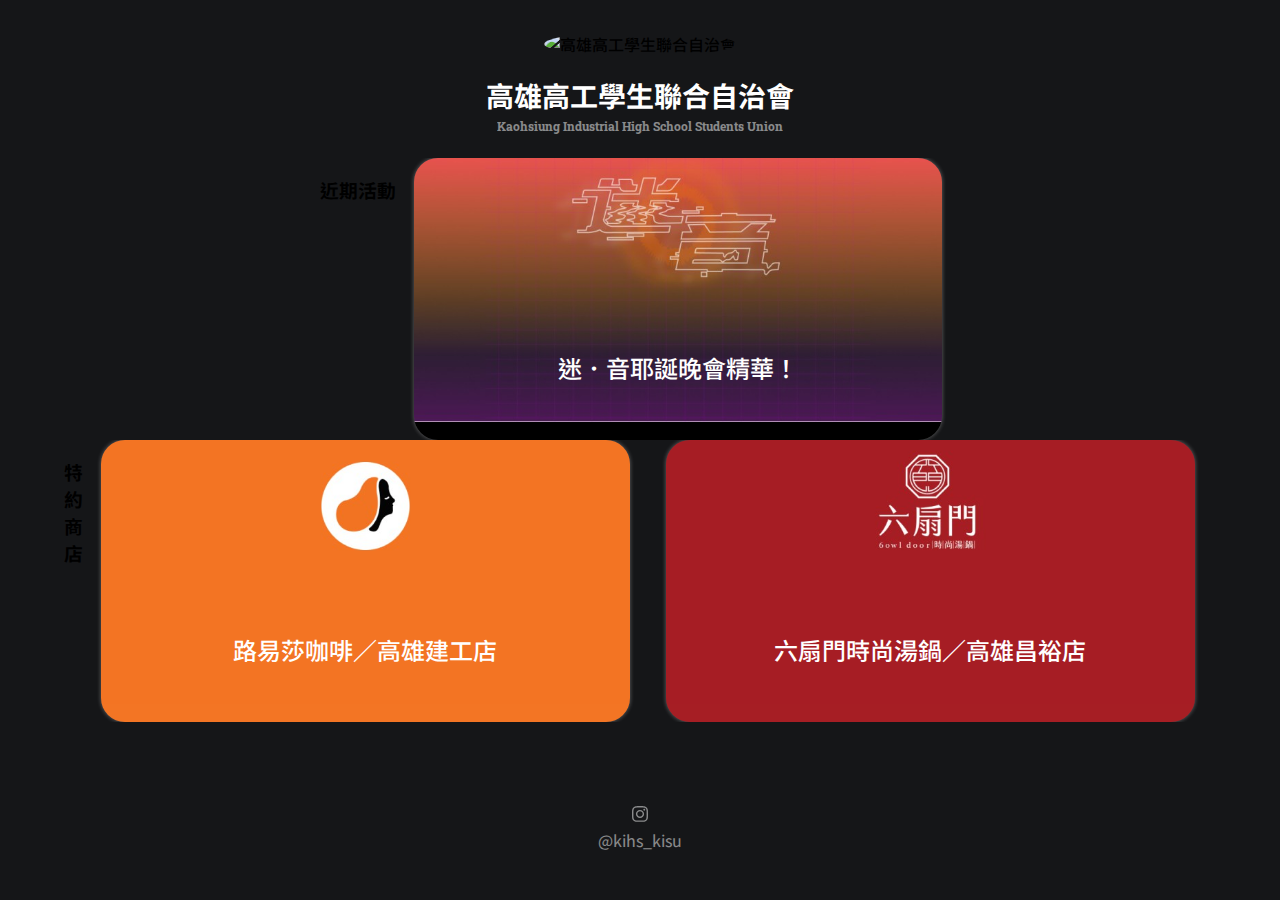
==== index.html @ 0475a8fc "List: add Partners" ====
<!DOCTYPE html>
<html lang="zh-Hant-TW">

<head>
    <meta charset="utf-8">
    <title>雄工學聯傳送門</title>
    <link href="style.css" rel="stylesheet" />
    <link href="https://fonts.googleapis.com/css?family=Google+Sans:500" rel="stylesheet">
    <link href="https://fonts.googleapis.com/css?family=Noto+Sans+TC:500,700&display=swap&subset=chinese-traditional"
        rel="stylesheet">
    <link href="https://fonts.googleapis.com/css?family=Roboto+Slab&display=swap" rel="stylesheet">

    <link rel="icon" sizes="192x192" href="img/icon.png">
    <meta name="viewport" content="width=device-width, user-scalable=no">
    <meta name="theme-color" content="#FFFFFF">
</head>

<body>
    <div class=page>
        <div class=header>
            <img id=pic src="https://avatars0.githubusercontent.com/u/59478259" alt="高雄高工學生聯合自治會"></img>
            <h1>高雄高工學生聯合自治會</h1>
            <h2>Kaohsiung Industrial High School Students Union</h2>
        </div>
        <div class=list id=list_events>
            <h3>近期活動</h3>
            <a href="https://youtu.be/QyFqoNJpr683">
                <div class=list_item style="background-image: url(img/memeing.jpg);">迷．音耶誕晚會精華！</div>
            </a>
        </div>
        <div class=list id=list_partners>
            <h3>特約商店</h3>
            <a href="./partners/louisa">
                <div class=list_item style="background-image: url(partners/louisa/louisa.jpg); background-color: #F37524;">路易莎咖啡／高雄建工店</div>
            </a>
            <a href="./partners/6owl_door">
                <div class=list_item style="background-image: url(partners/6owl_door/6owl_door.jpg); background-color: #A61E24;">六扇門時尚湯鍋／高雄昌裕店</div>
            </a>
            <a href="./partners/cheese_pepper">
                <div class=list_item style="background-image: url(partners/cheese_pepper/cheese_pepper.jpg); background-color:#F3DC67; color: #000;">起司胡椒</div>
            </a>
            <a href="./partners/daughters_husband">
                <div class=list_item style="background-image: url(partners/daughters_husband/daughters_husband.jpg); background-color: #F5F5F5; color: #000;">半子</div>
            </a>
            <a href="./partners/caseker">
                <div class=list_item style="background-image: url(partners/caseker/caseker.jpg); background-color: #000;">卡滋嗑炸雞／建工店</div>
            </a>
            <a href="./partners/ichiban">
                <div class=list_item style="background-image: url(partners/ichiban/ichiban.jpg); background-color: #FFF100; color: #000;">一番鍋燒／大昌店</div>
            </a>
            <a href="./partners/tongyiguo">
                <div class=list_item style="background-image: url(partners/tongyiguo/tongyiguo.jpg); background-color: #FFF; color: #000;">銅一鍋／大昌店</div>
            </a>
            <a href="./partners/in_tea">
                <div class=list_item style="background-image: url(partners/in_tea/in_tea.jpg); background-color: #033A5F;">IN TEA／高雄建工店</div>
            </a>
            <a href="./partners/moink">
                <div class=list_item style="background-image: url(partners/moink/moink.jpg); background-color: #48718F;">墨墨設計</div>
            </a>
        </div>
    </div>
    <div class=social>
        <a href="https://www.instagram.com/kihs_kisu/">
            <div class=social_item>
                <img src="img/ig_icon.svg" id="ig_icon" alt="Instagram Logo" />@kihs_kisu
            </div>
        </a>
    </div>

    <script>
        var item = document.getElementsByClassName('list')[0];

        window.addEventListener('wheel', function (e) {

            if (e.deltaY > 0) item.scrollLeft += 100;
            else item.scrollLeft -= 100;
        });
    </script>

</body>

</html>
---- style.css ----
/*General*/
html,
body {
    background: #151618;
    width: 100%;
    margin: 0;
    font-family: "Google Sans", "Noto Sans TC", sans-serif;
    font-weight: 500;
    text-align: center;
    -webkit-tap-highlight-color: transparent;
}

.page {
    width: 100%
}

a {
    color: #fff;
    text-decoration: none;
}


/*Header*/
.header {
    height: 100%;
    position: relative;
    margin-top: 2em;
}

#pic {
    width: 8em;
    border-radius: 100%;
    margin-bottom: -2em;
}

h1 {
    color: #FFF;
    font-size: 1.75em;
    margin-bottom: -.25em;
}

h2 {
    color: #FFF;
    opacity: .5;
    font-size: .75em;
    margin-bottom: 2em;
    font-family: "Roboto Slab", sans-serif;
}


/*List*/
.list {
    max-width: 90vw;
    margin: 0 auto;
}

.list_item {
    color: #fff;
    font-size: 1.1em;
    border-radius: 1em;
    padding: 6.4em .35em 1.2em;
    margin-bottom: .75em;
    height: 100%;
    
    box-shadow: 0 0 4px #FFFFFF59;
    transition: box-shadow .28s cubic-bezier(0.4,0.0,0.2,1);

    background-color: #000000;
    background-repeat: no-repeat;
    background-position: top center;
    background-size: 100% auto;
}

.list_item:focus, .list_item:active {
    outline: 0;
    box-shadow: 0 0 8px #00000059;
}


/*Footer*/
.social {
    color: #fff;
    opacity: 0.5;
    font-weight: 400;
    width: 5em;
    right: 0;
    left: 0;
    bottom: 2em;
    position: relative;
    margin: 3em auto 0 auto;
}

#ig_icon {
    width: 1em;
}


/*Scrollbar*/
::-webkit-scrollbar {
    width: .5em;
    height: .5em;
}

::-webkit-scrollbar-track {
    background: transparent;
}

::-webkit-scrollbar-corner {
    background: transparent;
}

::-webkit-scrollbar-thumb {
    background: #000000;
    border-radius: 2em;
}

::-webkit-scrollbar-thumb:hover {
    background: #424242;
    border-radius: 2em;
}




/*iPhone 5/SE support*/
@media only screen 
and (max-device-width : 320px) 
and (orientation : portrait) {
    html, body {margin-bottom: .5em; }
    a {font-size: .8em;}
    h1 {font-size: 1.5em;}
    h2 {font-size: .5em;}
    .list_item {
        font-size: 1.1em;
        border-radius: 12px;
        padding: 5.8em .35em 1.2em;
        margin-bottom: .75em;
        height: 1em;
        
        box-shadow: 0 0 4px #FFFFFF59;
        transition: box-shadow .28s cubic-bezier(0.4,0.0,0.2,1);
    }
    .social {
        width: 4em;
        height: 1em;
        position: relative;
    }
}

@media only screen 
  and (min-device-width: 1200px) 
  and (-webkit-min-device-pixel-ratio: 1) {
    .list {
        display: inline-flex;
        overflow-x: auto;
    }
    .list_item {
        font-size: 1.5em;
        padding: 8em .35em 0em;
        margin: 0 .75em;
        width: 40vw;
        height: 10vh;
    }
    .social {
        width: 6em;
        height: 1em;
        position: absolute;
        bottom: 5em;
    }
}
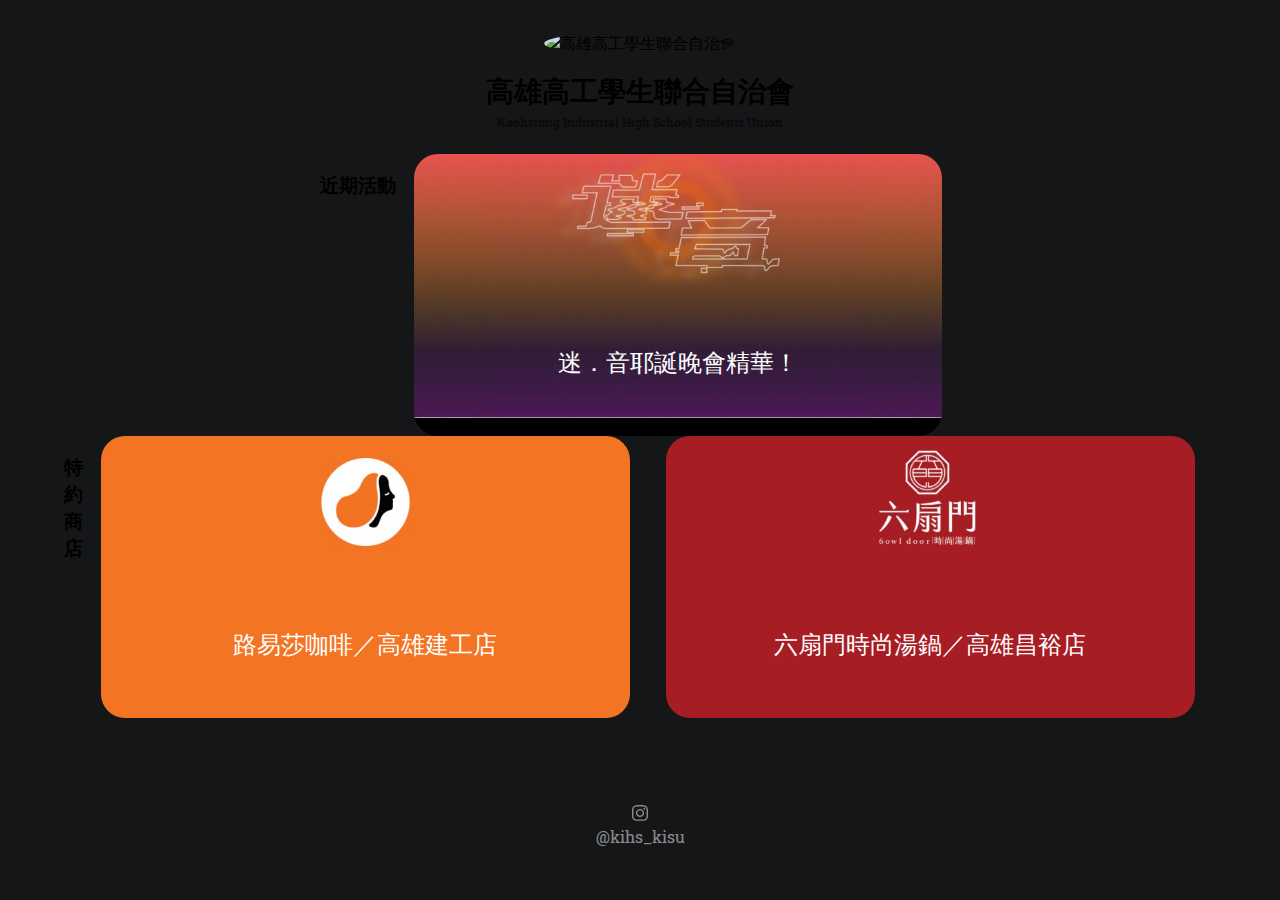
==== commit 450d76b4: "HTML: remove unused lines" ====
--- a/index.html
+++ b/index.html
@@ -5,9 +5,6 @@
     <meta charset="utf-8">
     <title>雄工學聯傳送門</title>
     <link href="style.css" rel="stylesheet" />
-    <link href="https://fonts.googleapis.com/css?family=Google+Sans:500" rel="stylesheet">
-    <link href="https://fonts.googleapis.com/css?family=Noto+Sans+TC:500,700&display=swap&subset=chinese-traditional"
-        rel="stylesheet">
     <link href="https://fonts.googleapis.com/css?family=Roboto+Slab&display=swap" rel="stylesheet">
 
     <link rel="icon" sizes="192x192" href="img/icon.png">
--- a/style.css
+++ b/style.css
@@ -4,7 +4,7 @@
     background: #151618;
     width: 100%;
     margin: 0;
-    font-family: "Google Sans", "Noto Sans TC", sans-serif;
+    font-family: "Roboto Slab", sans-serif;
     font-weight: 500;
     text-align: center;
     -webkit-tap-highlight-color: transparent;
@@ -34,17 +34,14 @@
 }
 
 h1 {
-    color: #FFF;
     font-size: 1.75em;
     margin-bottom: -.25em;
 }
 
 h2 {
-    color: #FFF;
     opacity: .5;
     font-size: .75em;
     margin-bottom: 2em;
-    font-family: "Roboto Slab", sans-serif;
 }
 
 
@@ -55,14 +52,12 @@
 }
 
 .list_item {
-    color: #fff;
     font-size: 1.1em;
     border-radius: 1em;
     padding: 6.4em .35em 1.2em;
     margin-bottom: .75em;
     height: 100%;
     
-    box-shadow: 0 0 4px #FFFFFF59;
     transition: box-shadow .28s cubic-bezier(0.4,0.0,0.2,1);
 
     background-color: #000000;
@@ -79,7 +74,6 @@
 
 /*Footer*/
 .social {
-    color: #fff;
     opacity: 0.5;
     font-weight: 400;
     width: 5em;
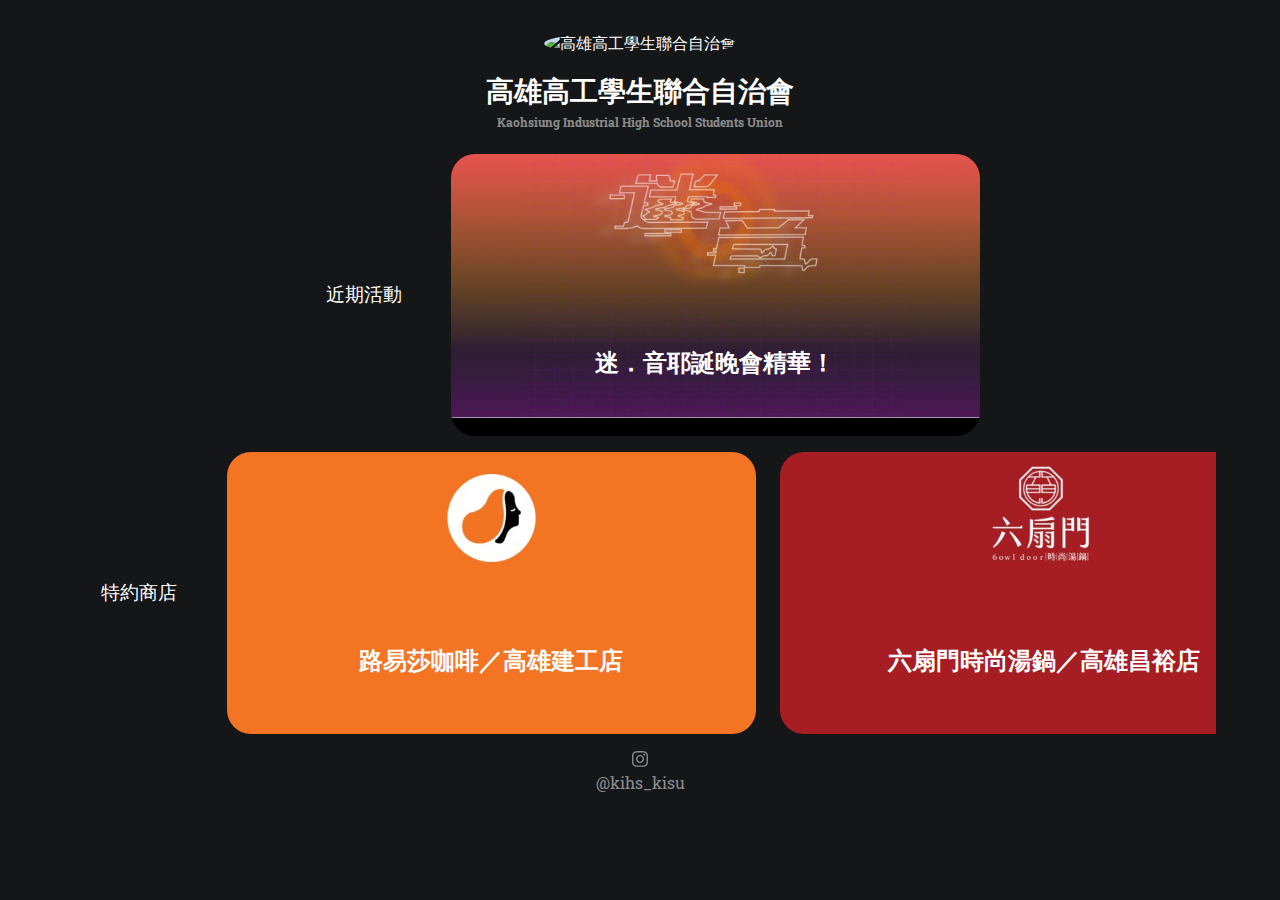
==== commit f5065bfd: "HTML: remember scroll position" ====
--- a/index.html
+++ b/index.html
@@ -10,6 +10,16 @@
     <link rel="icon" sizes="192x192" href="img/icon.png">
     <meta name="viewport" content="width=device-width, user-scalable=no">
     <meta name="theme-color" content="#FFFFFF">
+    <script>
+        document.addEventListener("DOMContentLoaded", function(event) { 
+            var scrollpos = localStorage.getItem('scrollpos');
+            if (scrollpos) window.scrollTo(0, scrollpos);
+        });
+
+        window.onbeforeunload = function(e) {
+            localStorage.setItem('scrollpos', window.scrollY);
+        };
+    </script>
 </head>
 
 <body>
--- a/style.css
+++ b/style.css
@@ -8,6 +8,17 @@
     font-weight: 500;
     text-align: center;
     -webkit-tap-highlight-color: transparent;
+    color: #FFF;
+    animation: fadeIn ease-in-out 0.2s;
+}
+
+@keyframes fadeIn{
+    0% {
+      opacity:0;
+    }
+    100% {
+      opacity:1;
+    }
 }
 
 .page {
@@ -44,6 +55,13 @@
     margin-bottom: 2em;
 }
 
+h2, h3 {
+    white-space: nowrap;
+}
+
+h3 {
+    font-weight: 500;
+}
 
 /*List*/
 .list {
@@ -53,12 +71,13 @@
 
 .list_item {
     font-size: 1.1em;
+    font-weight: 700;
     border-radius: 1em;
     padding: 6.4em .35em 1.2em;
     margin-bottom: .75em;
     height: 100%;
     
-    transition: box-shadow .28s cubic-bezier(0.4,0.0,0.2,1);
+    transition: box-shadow .2s cubic-bezier(0.4,0.0,0.2,1);
 
     background-color: #000000;
     background-repeat: no-repeat;
@@ -68,7 +87,11 @@
 
 .list_item:focus, .list_item:active {
     outline: 0;
-    box-shadow: 0 0 8px #00000059;
+    box-shadow: inset 0 0 8px #000000;
+}
+
+#list_partners {
+    margin-top: 1em;
 }
 
 
@@ -86,6 +109,7 @@
 
 #ig_icon {
     width: 1em;
+    fill: #ffffff;
 }
 
 
@@ -132,7 +156,7 @@
         height: 1em;
         
         box-shadow: 0 0 4px #FFFFFF59;
-        transition: box-shadow .28s cubic-bezier(0.4,0.0,0.2,1);
+        transition: box-shadow .2s cubic-bezier(0.4,0.0,0.2,1);
     }
     .social {
         width: 4em;
@@ -148,17 +172,20 @@
         display: inline-flex;
         overflow-x: auto;
     }
+    h3 {
+        margin: auto 2em;
+    }
     .list_item {
         font-size: 1.5em;
         padding: 8em .35em 0em;
-        margin: 0 .75em;
+        margin: 0 .5em;
         width: 40vw;
         height: 10vh;
     }
     .social {
         width: 6em;
-        height: 1em;
-        position: absolute;
-        bottom: 5em;
+        height: 2em;
+        position: relative;
+        bottom: 2em;
     }
 }
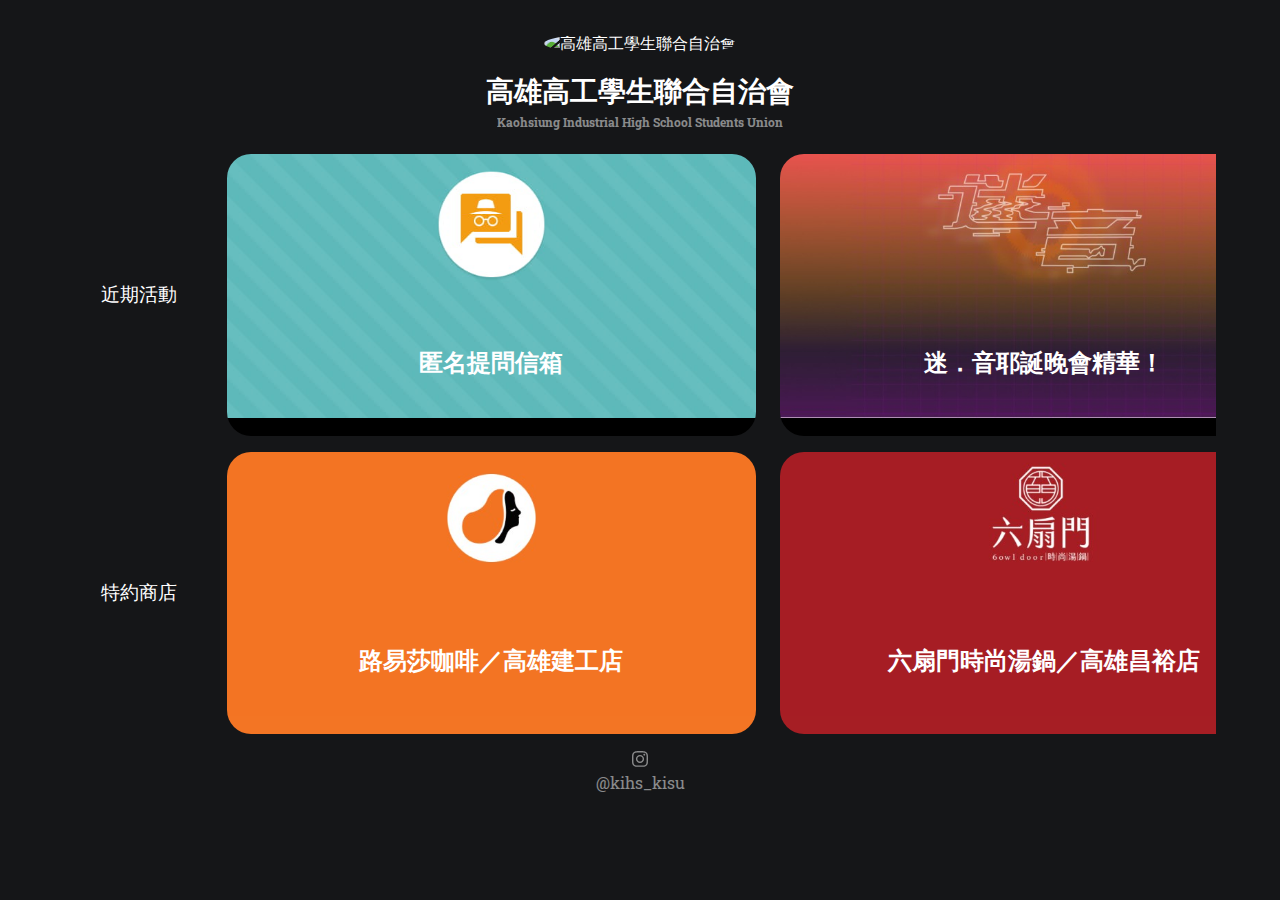
==== commit 35984e16: "List: add Anonymous" ====
--- a/index.html
+++ b/index.html
@@ -31,6 +31,9 @@
         </div>
         <div class=list id=list_events>
             <h3>近期活動</h3>
+            <a href="https://peing.net/zh-TW/kihs_kisu">
+                <div class=list_item style="background-image: url(img/anonymous.jpg);">匿名提問信箱</div>
+            </a>
             <a href="https://youtu.be/QyFqoNJpr683">
                 <div class=list_item style="background-image: url(img/memeing.jpg);">迷．音耶誕晚會精華！</div>
             </a>
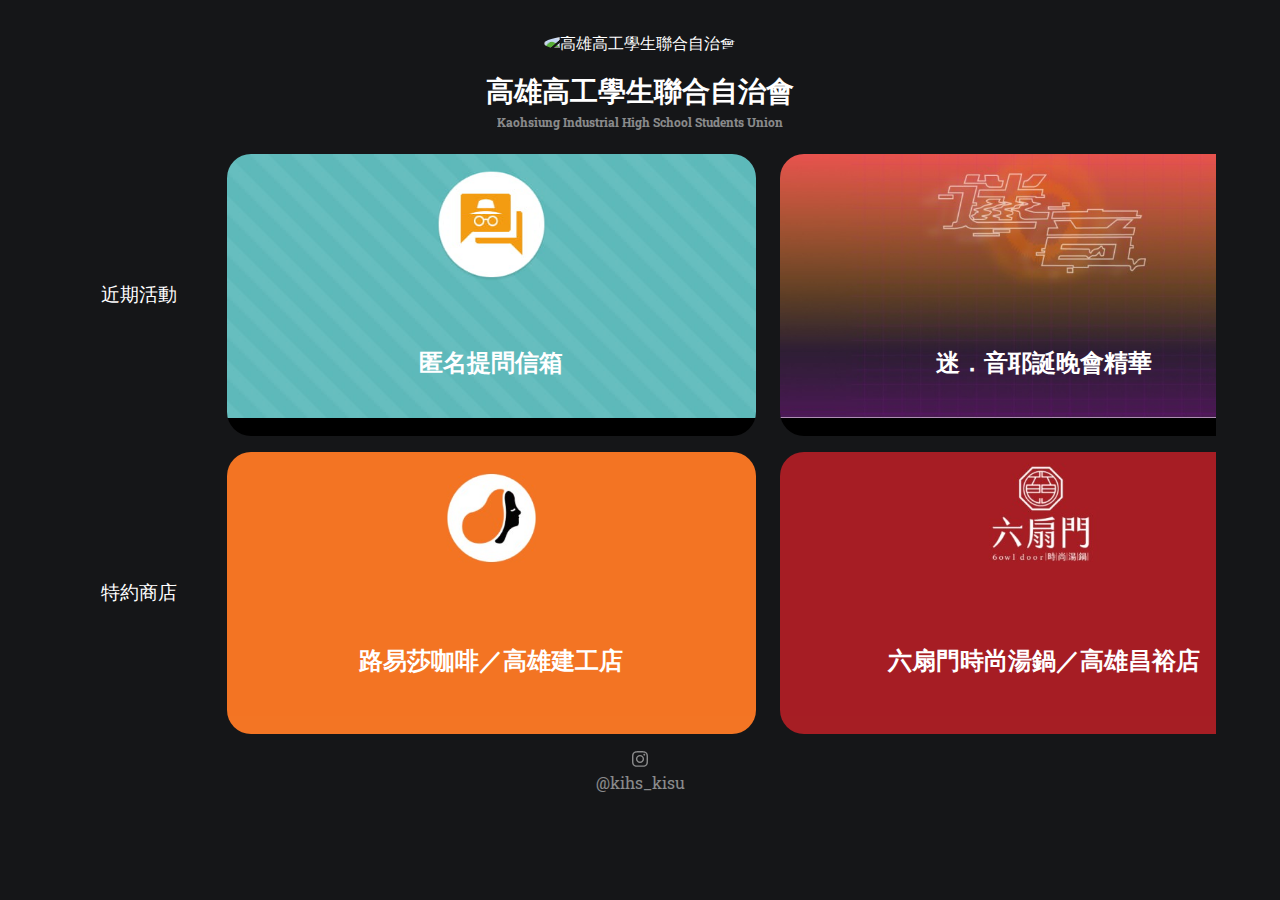
==== commit 05c57506: "List: fix punctuation" ====
--- a/index.html
+++ b/index.html
@@ -35,7 +35,7 @@
                 <div class=list_item style="background-image: url(img/anonymous.jpg);">匿名提問信箱</div>
             </a>
             <a href="https://youtu.be/QyFqoNJpr683">
-                <div class=list_item style="background-image: url(img/memeing.jpg);">迷．音耶誕晚會精華！</div>
+                <div class=list_item style="background-image: url(img/memeing.jpg);">迷．音耶誕晚會精華</div>
             </a>
         </div>
         <div class=list id=list_partners>
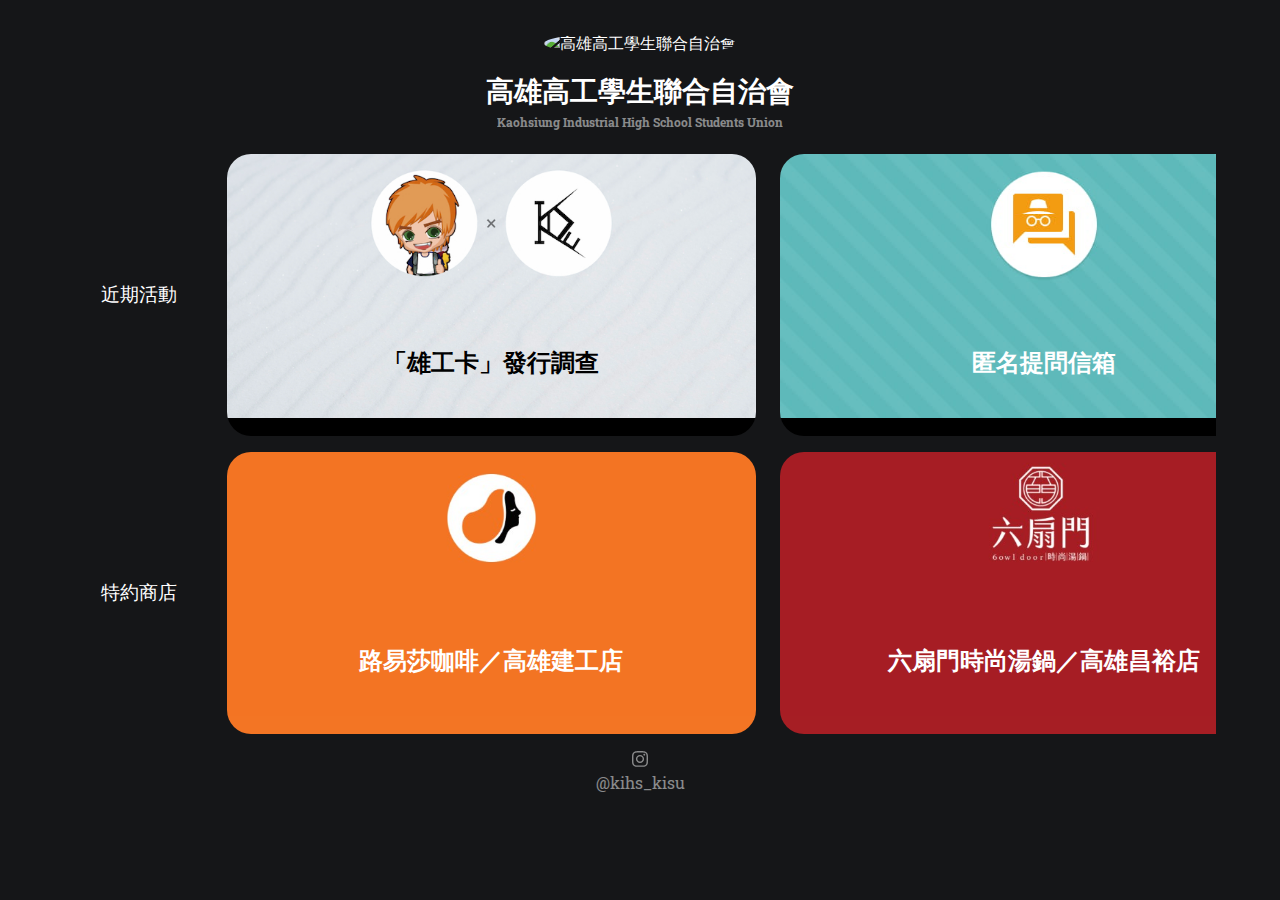
==== commit 53aa25c9: "List: add Shizirulin" ====
--- a/index.html
+++ b/index.html
@@ -31,6 +31,9 @@
         </div>
         <div class=list id=list_events>
             <h3>近期活動</h3>
+            <a href="https://forms.gle/ZpRHrtMa7zRKeMse9">
+                <div class=list_item style="background-image: url(img/shizirulin.jpg); color: #000;">「雄工卡」發行調查</div>
+            </a>
             <a href="https://peing.net/zh-TW/kihs_kisu">
                 <div class=list_item style="background-image: url(img/anonymous.jpg);">匿名提問信箱</div>
             </a>
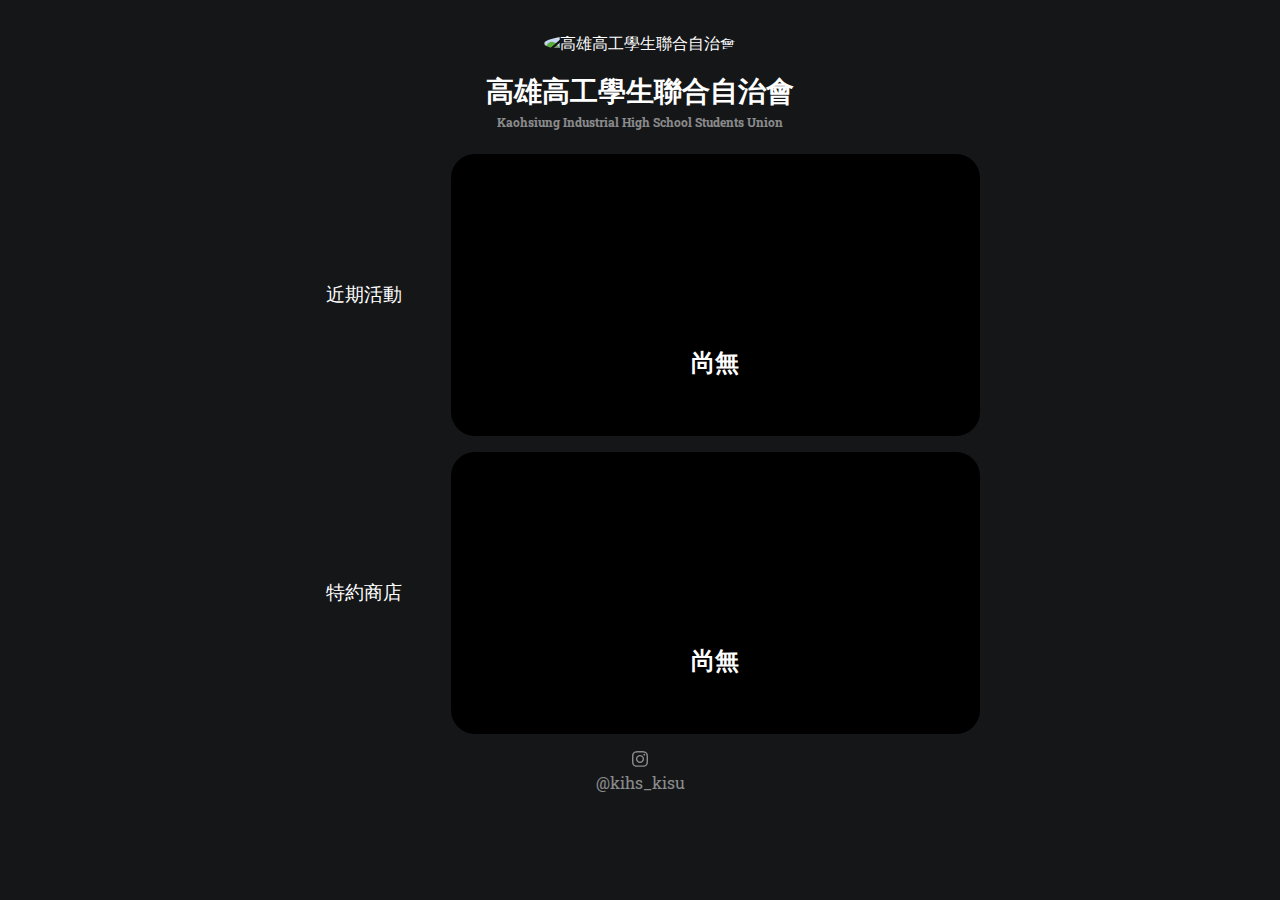
==== commit 7734a11d: "List: cleaning" ====
--- a/index.html
+++ b/index.html
@@ -31,45 +31,11 @@
         </div>
         <div class=list id=list_events>
             <h3>近期活動</h3>
-            <a href="https://forms.gle/ZpRHrtMa7zRKeMse9">
-                <div class=list_item style="background-image: url(img/shizirulin.jpg); color: #000;">「雄工卡」發行調查</div>
-            </a>
-            <a href="https://peing.net/zh-TW/kihs_kisu">
-                <div class=list_item style="background-image: url(img/anonymous.jpg);">匿名提問信箱</div>
-            </a>
-            <a href="https://youtu.be/QyFqoNJpr683">
-                <div class=list_item style="background-image: url(img/memeing.jpg);">迷．音耶誕晚會精華</div>
-            </a>
+            <div class=list_item style="background-color: #000;">尚無</div>
         </div>
         <div class=list id=list_partners>
             <h3>特約商店</h3>
-            <a href="./partners/louisa">
-                <div class=list_item style="background-image: url(partners/louisa/louisa.jpg); background-color: #F37524;">路易莎咖啡／高雄建工店</div>
-            </a>
-            <a href="./partners/6owl_door">
-                <div class=list_item style="background-image: url(partners/6owl_door/6owl_door.jpg); background-color: #A61E24;">六扇門時尚湯鍋／高雄昌裕店</div>
-            </a>
-            <a href="./partners/cheese_pepper">
-                <div class=list_item style="background-image: url(partners/cheese_pepper/cheese_pepper.jpg); background-color:#F3DC67; color: #000;">起司胡椒</div>
-            </a>
-            <a href="./partners/daughters_husband">
-                <div class=list_item style="background-image: url(partners/daughters_husband/daughters_husband.jpg); background-color: #F5F5F5; color: #000;">半子</div>
-            </a>
-            <a href="./partners/caseker">
-                <div class=list_item style="background-image: url(partners/caseker/caseker.jpg); background-color: #000;">卡滋嗑炸雞／建工店</div>
-            </a>
-            <a href="./partners/ichiban">
-                <div class=list_item style="background-image: url(partners/ichiban/ichiban.jpg); background-color: #FFF100; color: #000;">一番鍋燒／大昌店</div>
-            </a>
-            <a href="./partners/tongyiguo">
-                <div class=list_item style="background-image: url(partners/tongyiguo/tongyiguo.jpg); background-color: #FFF; color: #000;">銅一鍋／大昌店</div>
-            </a>
-            <a href="./partners/in_tea">
-                <div class=list_item style="background-image: url(partners/in_tea/in_tea.jpg); background-color: #033A5F;">IN TEA／高雄建工店</div>
-            </a>
-            <a href="./partners/moink">
-                <div class=list_item style="background-image: url(partners/moink/moink.jpg); background-color: #48718F;">墨墨設計</div>
-            </a>
+            <div class=list_item style="background-color: #000;">尚無</div>
         </div>
     </div>
     <div class=social>
@@ -80,16 +46,6 @@
         </a>
     </div>
 
-    <script>
-        var item = document.getElementsByClassName('list')[0];
-
-        window.addEventListener('wheel', function (e) {
-
-            if (e.deltaY > 0) item.scrollLeft += 100;
-            else item.scrollLeft -= 100;
-        });
-    </script>
-
 </body>
 
 </html>
